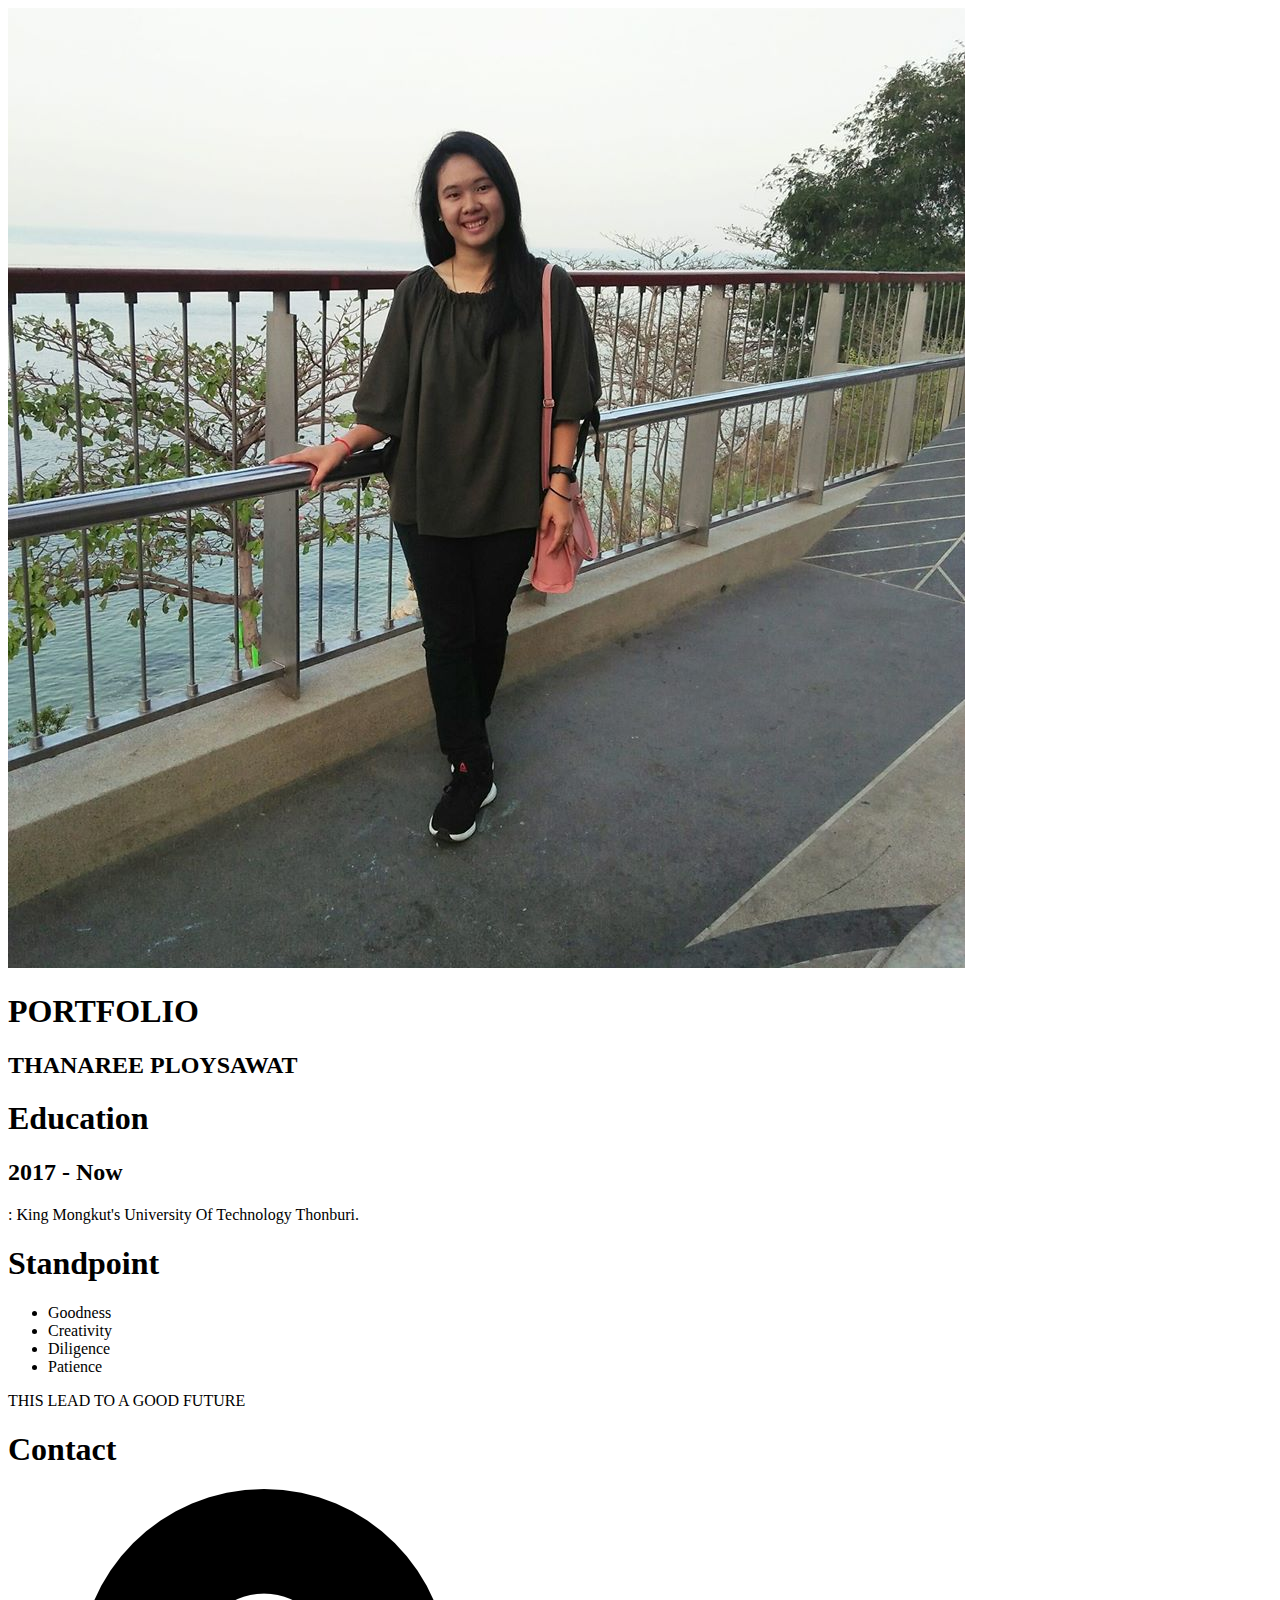
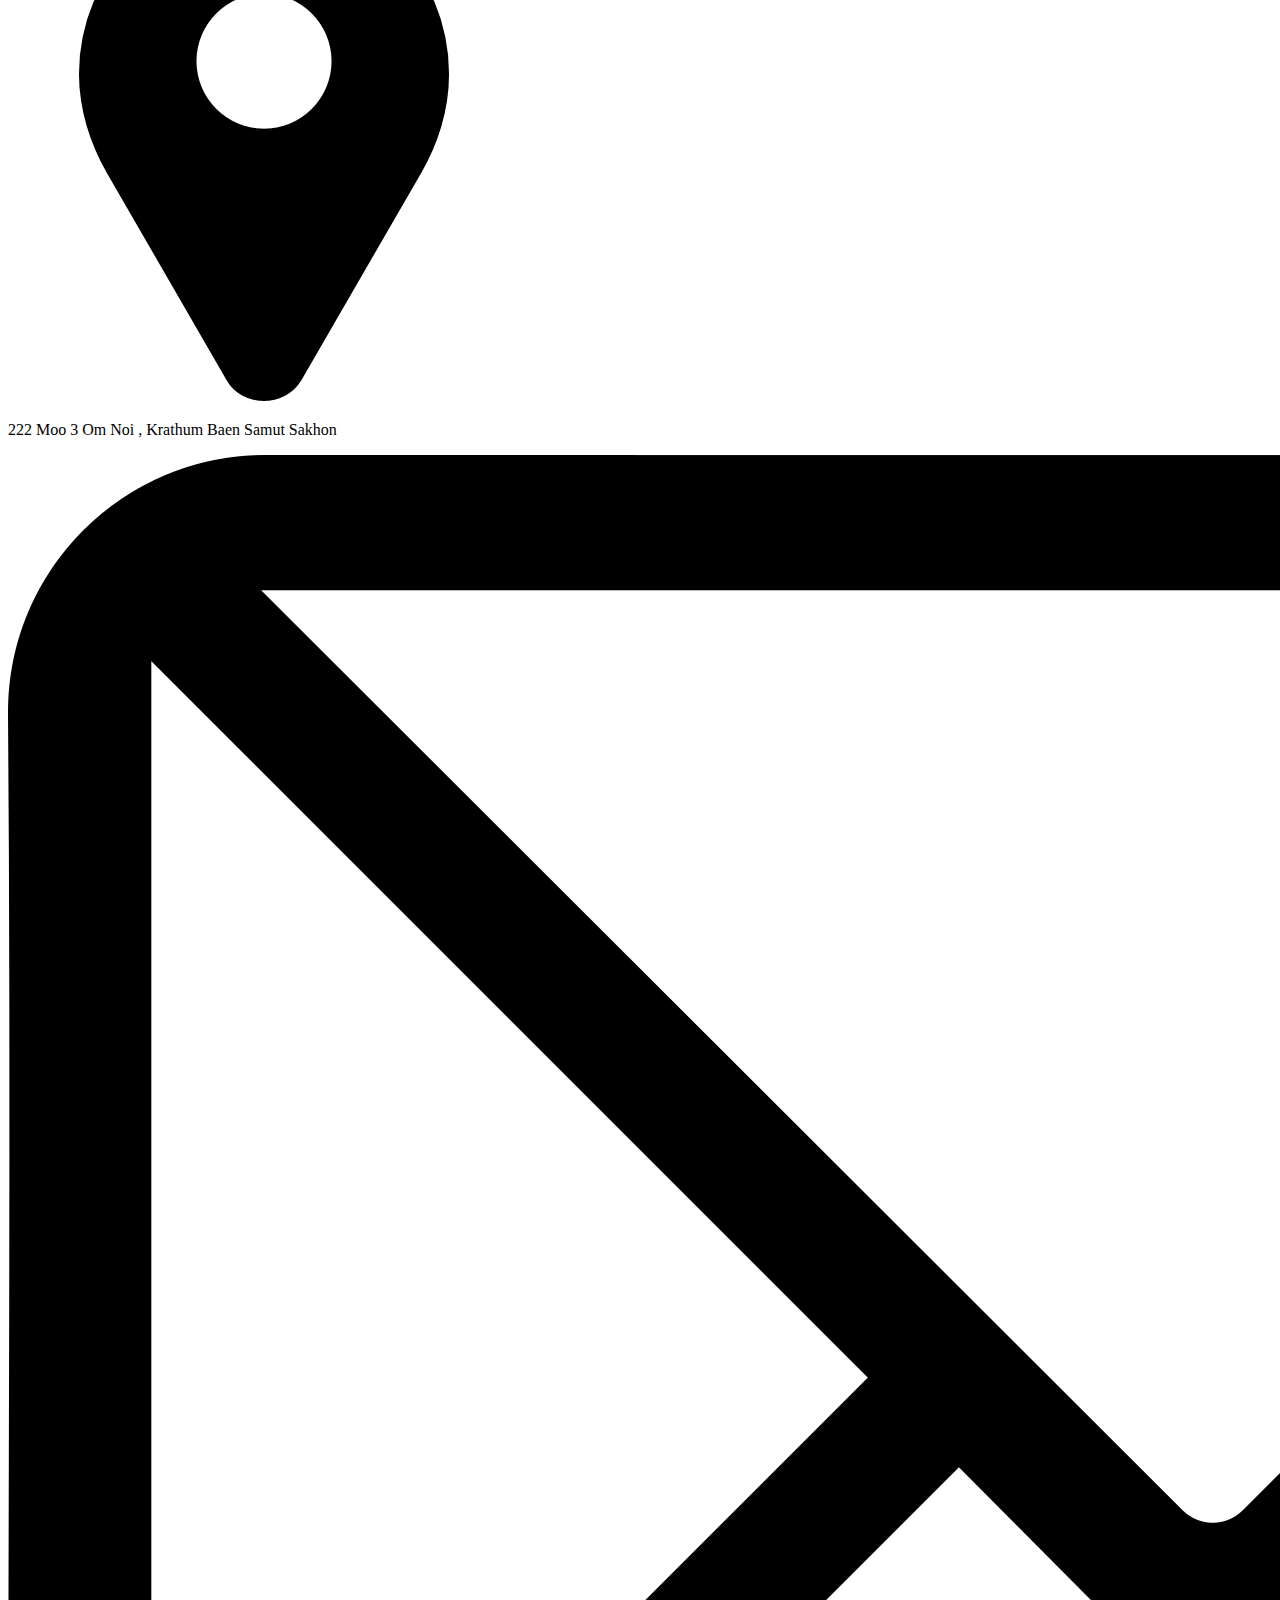
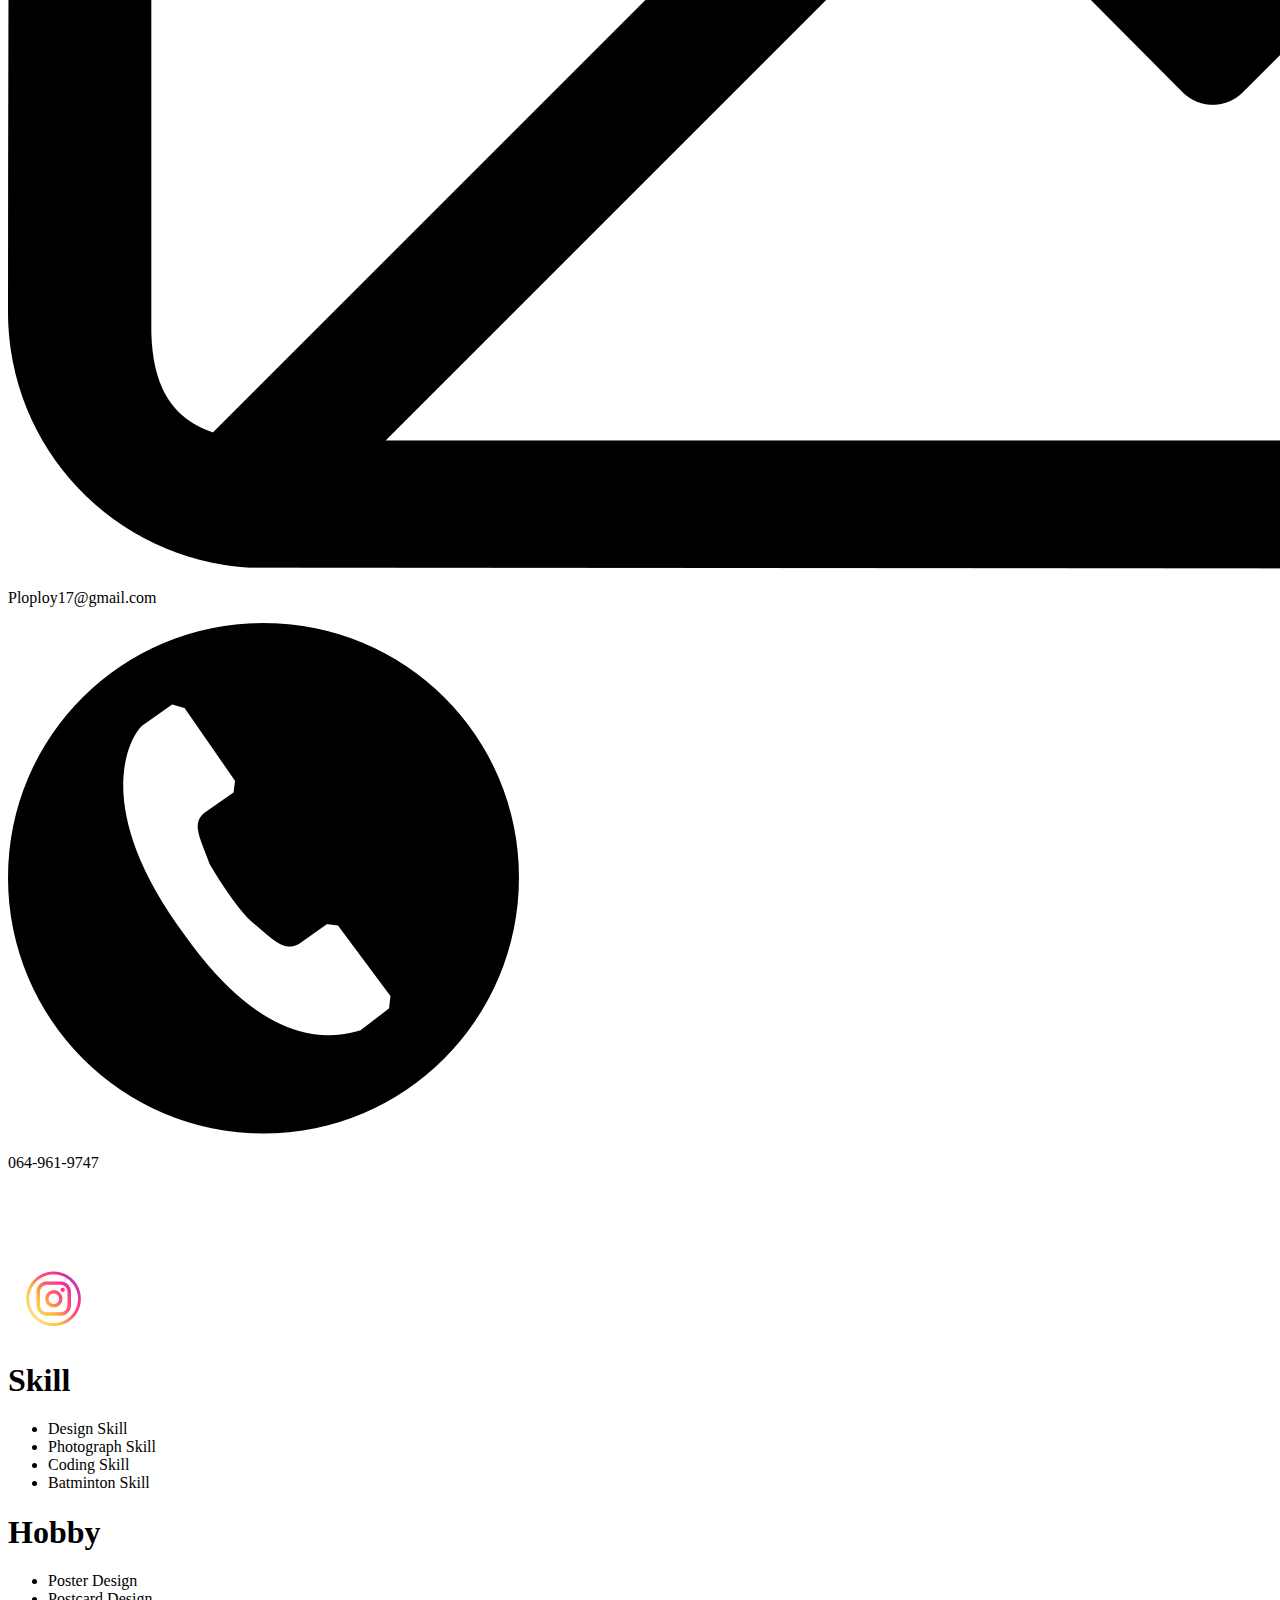
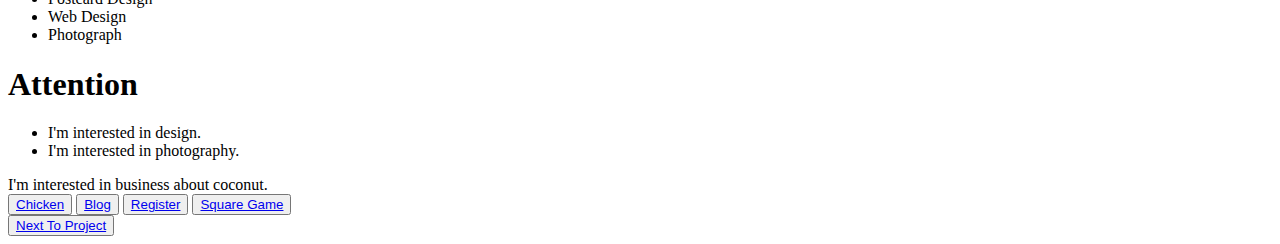
==== index.html @ 069c1ea9 "Create index.html" ====
<!DOCTYPE html>
<html lang="en">
<head>
    <meta charset="UTF-8">
    <meta name="viewport" content="width=device-width, initial-scale=1.0">
    <meta http-equiv="X-UA-Compatible" content="ie=edge">
    <title>Portfolio</title>
    <link rel="stylesheet" href="style.css">
    <link rel="stylesheet" href="index_chicken.html">
    <link rel="stylesheet" href="index_blogger.html">
    <link rel="stylesheet" href="register.html">
    <link rel="stylesheet" href="index_game.html">
    <link rel="stylesheet" href="index-project.html">
</head>
<body>
       <div class="grid-container">
          <div class="container-top">
            <div class="img-ploy">
                <img src="ploploy.jpg" alt="Thanaree" title="Thanaree Ploysawat">
                <h1>PORTFOLIO</h1>    
            </div>
           <h2>THANAREE PLOYSAWAT</h2>
           </div>
        
           <div class="container-left">
               <h1>Education</h1>
               <div class="text1">
                  <h2>2017 - Now </h2>
                  <p>: King Mongkut's University Of Technology Thonburi.</p> 
               </div>

               <h1>Standpoint</h1>
               <div class="text2">
                 <ul>
                    <li>Goodness</li>
                    <li>Creativity</li>
                    <li>Diligence</li>
                    <li>Patience</li>
                 </ul>
                 <p>THIS LEAD TO A GOOD FUTURE</p>
               </div>
            
                <h1>Contact</h1>
                <div class="text3">

                  <div id="location">
                     <img src="location.png" alt=" ">
                     <p>222 Moo 3 Om Noi , Krathum Baen Samut Sakhon </p>
                  </div>

                   <div id="mail">
                     <img src="icon-mail.png" alt=" " >
                     <p> Ploploy17@gmail.com</p>
                   </div>

                   <div id="Mobile">
                     <img src="icon-telephone.png" alt=" " >
                     <p> 064-961-9747</p>
                   </div>

                <div class="text3-link">
                   <div id="face">
                  <a href="https://www.facebook.com/profile.php?id=100011615402505">
                  <img src="face.png">    
                  </a>
                  </div>
                   
                  <div id="ig">
                  <a href="https://www.instagram.com/">
                  <img src="IG.png">
                  </a>
                  </div>

               </div>
            </div>
            </div>
       
            <div class="container-right">
               <h1>Skill</h1>
               <div class="text4">
                  <ul>
                     <li>Design Skill</li>
                     <li>Photograph Skill</li>
                     <li>Coding Skill</li>
                     <li>Batminton Skill</li>
                     </ul>
               </div>

               <h1>Hobby</h1>
               <div class="text5">
                  <ul>
                     <li>Poster Design</li>
                     <li>Postcard Design</li>
                     <li>Web Design</li>
                     <li>Photograph</li>
                  </ul>
                     
               </div>

               <h1>Attention</h1>
               <div class="text6">
                  <div class="textdesign">
                     <ul>
                        <li>I'm interested in design.</li>
                        <li>I'm interested in photography.</li>
                     </ul>
                  </div>
                  <div class="textcoconut">
                  I'm interested in business about coconut.
                  </div>
                </div> 

                <div class="assignment4">
                  <button class="button-assign"><a href="index_chicken.html">Chicken</a></button>
                  <button class="button-assign"><a href="index_blogger.html">Blog</a></button>
                  <button class="button-assign"><a href="register.html">Register</a></button>
                  <button class="button-assign"><a href="index_game.html">Square Game</a></button>
               </div>
                
                <div class="link-project">
                  <button class="button-next"><a href="index-project.html">Next To Project</a></button>
                </div>
            </div>

 </div>
</body>
</html>
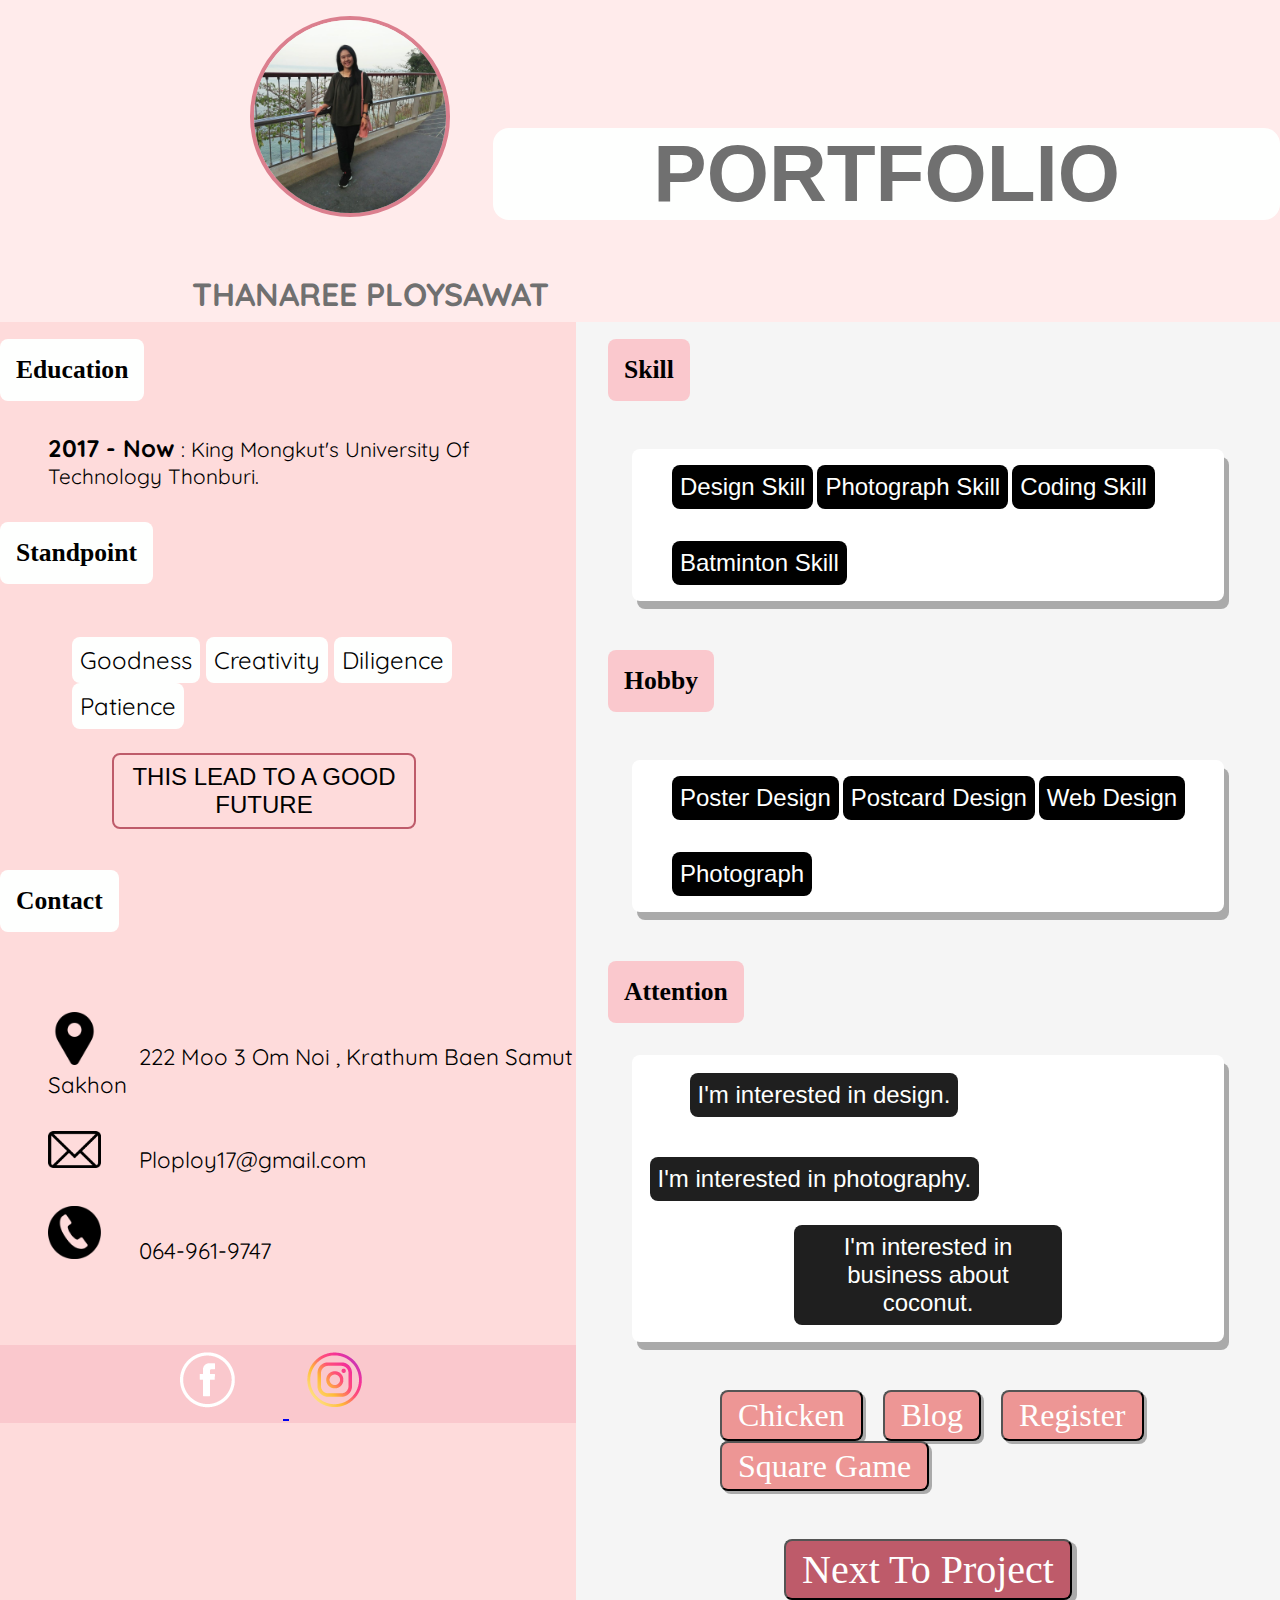
==== commit 48e767bc: "Update index.html" ====
--- a/index.html
+++ b/index.html
@@ -4,7 +4,7 @@
     <meta charset="UTF-8">
     <meta name="viewport" content="width=device-width, initial-scale=1.0">
     <meta http-equiv="X-UA-Compatible" content="ie=edge">
-    <title>Portfolio</title>
+    <title>Portfolio-Thanaree</title>
     <link rel="stylesheet" href="style.css">
     <link rel="stylesheet" href="index_chicken.html">
     <link rel="stylesheet" href="index_blogger.html">
--- a/style.css
+++ b/style.css
@@ -0,0 +1,899 @@
+@import url('https://fonts.googleapis.com/css?family=BenchNine&display=swap');
+@import url('https://fonts.googleapis.com/css?family=Kanit&display=swap');
+@import url('https://fonts.googleapis.com/css?family=Quicksand&display=swap');
+
+body{
+    width: 100%;
+    height: 100%;
+    margin: 0;
+    padding: 0;
+    overflow-x: hidden;
+    
+}
+/*ด้านบนสุด*/
+
+.container-top h2{
+    font-size: 2rem;
+    font-family: 'Quicksand', sans-serif;
+    color: #707070;
+    padding-left: 12rem;
+    margin-top: 0rem;
+    margin-bottom: 0.5rem;
+    display: inline-block;
+}
+.img-ploy {
+    text-align: right;  
+    display: inline-block;
+}
+
+.img-ploy img{
+    border-radius: 50%;
+    border: 0.3rem solid #DB7F8E;
+    margin-top: 1rem;
+    margin-left: 250px;
+    margin-bottom: 1rem;
+    width: 15%;
+    height: 15%;
+    float: left;
+}
+.img-ploy h1{
+    font-size: 5rem;
+    color: #707070;
+    padding-left: 10rem;
+    padding-right: 10rem;
+    background-color: #FEFFFE;
+    border-radius: 1rem;
+    margin-top: 8rem;
+    display: inline-block;
+  }
+
+  /*container-left*/
+  .container-left h1{
+    font-size: 1.6rem;
+    font-family: 'Bebas Neue', cursive;
+    color: black;
+    padding: 1rem;
+    margin-bottom: 2rem;
+    margin-right: 35rem;
+    border-radius: 0.5rem;
+    background-color: #FEFFFE;
+    display: inline-block;
+}
+.text1{
+    font-size: 1.3rem;
+    font-family: 'Quicksand', sans-serif;
+    margin-left: 3rem;
+    margin-bottom: 1rem;
+}
+.text1 h2 {
+    font-size: 1.5rem;
+   display: inline;
+}
+.text1 p{
+    display: inline;
+}
+.text2{
+    font-size: 1.3rem;
+    font-family: Arial, Helvetica, sans-serif;
+    margin-right: 5rem;
+    margin-left: 2rem;
+    margin-bottom: 1rem; 
+}
+.text2 p{
+    font-size: 1.5rem;
+    padding: 0.5rem;
+    margin-left: 5rem;
+    margin-right: 5rem ;
+    font-family: Arial, Helvetica, sans-serif;
+    border-radius: 0.5rem;
+    border: 2px solid #BE5B6A;
+    text-align: center;
+}
+.text2 li {
+    font-size: 1.5rem;
+    font-family: 'Quicksand', sans-serif;
+    padding: 0.5rem;
+    border-radius: 0.5rem;
+    background-color: #FEFFFE;
+    display: inline-block;
+}
+#location{
+    margin-left: 3rem;
+    margin-bottom: 2rem;
+}
+#location img{
+    width: 10%;
+    height: 10%;
+    margin-right: 2rem;
+    display: inline;
+}
+#location p {
+    display: inline;
+}
+#mail{
+    margin-left: 3rem;
+    margin-bottom: 2rem;
+}
+#mail img{
+    width: 10%;
+    height: 10%;
+    margin-right: 2rem;
+    display: inline;
+}
+#mail p{
+    display: inline;
+}
+#Mobile{
+    margin-left: 3rem;
+    margin-bottom: 5rem;
+}
+#Mobile img {
+    width: 10%;
+    height: 10%;
+    margin-right: 2rem;
+    display: inline;
+}
+#Mobile p {
+    display: inline;
+}
+.text3{
+    font-size: 1.4rem;
+    font-family: 'Quicksand', sans-serif;
+    margin-top: 3rem;
+}
+.text3-link{
+    text-align: center;
+    background-color: #FAC8CD;
+}
+.text3-link img {
+    margin-right: 2rem;
+}
+#face{
+    display: inline;
+}
+#ig{
+    display: inline;
+}
+
+/*container-right*/
+.container-right h1{
+    font-size: 1.6rem;
+    font-family: 'Bebas Neue', cursive;
+    color:black;
+    padding: 1rem;
+    margin-left: 2rem;
+    margin-right: 42rem;
+    margin-bottom: 2rem;
+    border-radius: 0.5rem;
+    text-align: center;
+    background-color: #FAC8CD;
+    display: inline-block;
+}
+.text4 {
+    margin-left: 3.5rem;
+    margin-right: 3.5rem;
+    margin-bottom: 2rem;
+    border-radius: 0.5rem;
+    background-color:white;
+    box-shadow: 5px 8px #aaaaaa;
+}
+.text4 li {
+    font-size: 1.5rem;
+    color: #FEFFFE;
+    font-family: Arial, Helvetica, sans-serif;
+    padding: 0.5rem;
+    margin-top: 1rem;
+    margin-bottom: 1rem;
+    border-radius: 0.5rem;
+    background-color: #000000;
+    display: inline-block;
+}
+.text5 {
+    margin-left: 3.5rem;
+    margin-right: 3.5rem;
+    margin-bottom: 2rem;
+    border-radius: 0.5rem;
+    background-color:white;
+    box-shadow: 5px 8px #aaaaaa;
+}
+.text5 li {
+    font-size: 1.5rem;
+    color: #FEFFFE;
+    font-family: Arial, Helvetica, sans-serif;
+    padding: 0.5rem;
+    margin-top: 1rem;
+    margin-bottom: 1rem;
+    border-radius: 0.5rem;
+    background-color: #000000;
+    display: inline-block;
+}
+.text6{
+    font-size: 1.5rem;
+    font-family: Arial, Helvetica, sans-serif;
+    padding : 0.1rem;
+    margin-left: 3.5rem;
+    margin-right: 3.5rem;
+    margin-bottom: 2rem;
+    border-radius: 0.5rem;
+    background-color:white;
+    box-shadow: 5px 8px #aaaaaa;
+}
+.textdesign ul{
+    display: inline;
+}
+.textdesign li{
+    color: #FEFFFE;
+    padding: 0.5rem;
+    margin-top: 1rem;
+    margin-left: 1rem;
+    margin-right: 0.5rem;
+    margin-bottom: 1.5rem;
+    text-align: center;
+    border-radius: 0.5rem;
+    background-color: #1f1f1f;
+    display: inline-block; 
+}
+.textcoconut{
+    color: #FEFFFE;
+    padding: 0.5rem;
+    margin-left: 10rem;
+    margin-bottom: 1rem;
+    margin-right: 10rem;
+    text-align: center;
+    border-radius: 0.5rem;
+    background-color: #1f1f1f;
+}
+.link-project{
+    text-align: center;
+}
+.assignment4{
+    margin-left: 9rem;
+    margin-top: 3rem;
+    margin-bottom: 3rem; 
+}
+.button-assign{
+    padding: 0.3rem;
+    padding-left: 1rem;
+    padding-right: 1rem;
+    margin-right: 1rem;
+    background-color:#ED9695;
+    border-radius: 0.5rem;
+    box-shadow: 3px 3px #aaaaaa;
+}
+.button-assign a{
+    color: #FEFFFE;
+    font-size: 2rem;
+    font-family: 'Bebas Neue', cursive;
+    text-decoration: none;
+  }
+.button-next{
+    padding: 0.3rem;
+    padding-left: 1rem;
+    padding-right: 1rem;
+    background-color:#BE5B6A;
+    border-radius: 0.5rem;
+    box-shadow: 5px 3px #aaaaaa;
+  }
+.button-next a{
+    color: #FEFFFE;
+    font-size: 2.5rem;
+    font-family: 'Bebas Neue', cursive;
+    text-decoration: none;
+  }
+a:hover{
+    color: rgb(248, 198, 198)
+  }
+
+
+/*เริ่มgrid*/
+.grid-container{
+    display: grid;
+    grid-template-columns: 45% 55%;
+}
+.container-top{
+    grid-column: 1 / span 2;
+    width: 100%;
+    height: 100%;
+    font-family: Helvetica,Arial , sans-serif;
+    background-color: #FFEBEB;
+    display: block;
+}
+.container-left{
+    grid-column: 1 / span 1;
+    width: 100%;
+    height: 100%;
+    background-color: #FEDBDB;
+    display: block;
+}
+.container-right{
+    grid-column: 2 / span 1;
+    /*width: 100%;
+    height: 100%;*/
+    background-color: whitesmoke;
+    display: block;
+}
+
+@media only screen and (max-width: 768px) {
+	.grid-container {
+		grid-template-columns: 50% 50%;
+    }
+    .container-top{
+        grid-column: 1 / span 2;   
+    }
+    .container-left{
+        grid-column: 1 / span 1;
+    }
+    .container-right{
+        grid-column: 2 / span 1;
+    }
+    .container-top h2{
+        font-size: 1.5rem;
+        padding-left: 2rem;
+    }
+    .img-ploy img{
+        margin-left: 4rem;
+        width: 25%;
+        height: 25%;
+        float: left;
+    }
+    .img-ploy h1{
+        font-size: 3rem;
+        color: #707070;
+        padding-left: 2rem;
+        padding-right: 2rem;
+      }
+
+    /*container-left*/
+    .container-left h1{
+        font-size: 1.3rem;
+    }
+    .text1{
+        font-size: 1.2rem;
+        margin-left: 1.5rem;
+    }
+    .text1 h2 {
+        font-size: 1.2rem;
+    }
+    .text2{
+        font-size: 0.1rem;
+        margin-right: 0rem;
+        margin-left: 0rem;
+        margin-bottom: 1rem; 
+    }
+    .text2 p{
+        font-size: 1.2rem;
+        padding: 0.5rem;
+        margin-left: 1rem;
+        margin-right: 1rem ;
+    }
+    .text2 li {
+        font-size: 0.8rem;
+        margin-right: 0.2rem;
+        padding: 0.5rem;
+    }
+    .text3{
+        font-size: 1.4rem;
+        margin-top: 1rem;
+    }
+    .text3-link{
+        text-align: center;
+        background-color: #FAC8CD;
+    }
+    .text3-link img {
+        margin-right: 2rem;
+    }
+    #location{
+        margin-left: 2rem;
+    }
+    #mail{
+        margin-left: 2rem;
+    }
+    #Mobile{
+        margin-left: 2rem;
+        margin-bottom: 6rem;
+    }
+
+    /*container-right*/
+    .container-right h1{
+        font-size: 1.3rem;
+        margin-bottom: 0rem;
+    }
+    .text4 {
+        margin-left: 2rem;
+        margin-right: 2rem; 
+    }
+    .text4 li {
+        font-size: 1rem;
+        margin-top: 1rem;
+    }
+    .text5 {
+        margin-left: 2rem;
+        margin-right: 1rem; 
+    }
+    .text5 li {
+        font-size: 1rem;
+        margin-top: 1rem;
+    }
+    .text6{
+       margin-left: 2rem;
+        margin-right: 2rem;
+        margin-top: 1rem;
+        margin-bottom: 0.5rem;
+    }
+    .textdesign li{
+        font-size: 1rem;
+        margin-top: 0rem;
+        margin-left: 0rem;
+        margin-right: 0rem;
+        margin-bottom: 1rem;
+    }
+    .textcoconut{
+        font-size: 1rem;
+        margin-left: 1rem;
+        margin-right: 1rem;
+    }
+    .link-project{
+        text-align: center;
+    }
+    .assignment4{
+        margin-left: 1rem;
+        margin-top: 1rem;
+        margin-bottom: 1rem; 
+    }
+    .button-assign{
+        padding: 0.2rem;
+        padding-left: 1rem;
+        padding-right: 1rem;
+        margin-right: 0rem;
+    }
+    .button-assign a{
+        font-size: 1rem;
+      }
+    .button-next{
+        padding: 0.3rem;
+      }
+    .button-next a{
+        font-size: 1.5rem;
+      }
+}
+
+@media only screen and (max-width: 500px) {
+	.grid-container {
+		grid-template-columns: auto;
+    }
+    .container-top{
+        grid-column: 1 / span 1;
+      
+    }
+    .container-left{
+        grid-column: 1 / span 1;
+      
+    }
+    .container-right{
+        grid-column: 1 / span 1; 
+        
+    }
+    .container-top h2{
+        font-size: 1.2rem;
+        padding-left: 2rem;
+        
+    }
+    .img-ploy{
+        margin-right: 19.2rem;
+    }
+    .img-ploy img{
+        margin-left: 3rem;
+        width: 30%;
+        height: 30%;
+        float: left;
+    }
+    .img-ploy h1{
+        font-size: 2.3rem;
+        
+        padding-left: 1.5rem;
+        padding-right: 1.5rem;
+        
+    }
+
+      /*container-left*/
+    .container-left h1{
+        font-size: 1rem;
+        
+    }
+    .text1{
+        font-size: 1rem;
+        margin-left: 2.5rem;
+        margin-right: 20rem;
+        
+    }
+    .text1 h2 {
+        font-size: 1rem;
+    }
+    .text2{
+        font-size: 0.1rem;
+        margin-right: 20rem;
+        margin-left: 1rem;
+        margin-bottom: 1rem; 
+    }
+    .text2 p{
+        font-size: 0.8rem;
+        padding: 0.5rem;
+        margin-left: 3rem;
+        margin-right: 2rem ;
+    }
+    .text2 li {
+        font-size: 1rem;
+        margin-right: 0.2rem;
+        padding: 0.5rem;
+    }
+    .text3{
+        font-size: 1rem;
+       
+        margin-top: 1rem;
+       
+    }
+    .text3-link{
+        margin-right: 19.3rem;
+    }
+    .text3-link img {
+        margin-right: 2rem;
+    }
+    #location{
+        margin-left: 2rem;
+        margin-right: 20rem;
+    }
+    #mail{
+        margin-left: 2rem;
+        margin-right: 20rem;
+    }
+    #Mobile{
+        margin-left: 2rem;
+        margin-right: 20rem;
+        margin-bottom: 3rem;
+    }
+    #location img{
+        width: 10%;
+        height: 10%;
+    }
+    #mail img{
+        width: 10%;
+        height: 10%;
+    }
+    #Mobile img {
+        width: 10%;
+        height: 10%;
+    }
+
+    /*container-right*/
+    .container-right h1{
+        font-size: 1rem;
+    }
+    .text4 {
+        margin-left: 5rem;
+        margin-right: 26rem;
+        
+    }
+    .text4 li {
+        font-size: 0.9rem;
+    }
+    .text5 {
+        margin-left: 5rem;
+        margin-right: 26rem;
+    }
+    .text5 li {
+        font-size: 0.9rem;
+    }
+    .text6{
+        margin-left: 5rem;
+        margin-right: 24rem;
+        
+    }
+    .textdesign ul{
+        
+        display: block;
+    }
+    .textdesign li{
+        font-size: 0.9rem;
+        margin-left: 2rem;
+    }
+    .textcoconut{
+        font-size: 0.9rem;
+    }
+    .assignment4{
+        margin-left: 6rem;
+        margin-right: 20rem;
+    }
+    .button-assign{
+        padding: 0.3rem;
+       margin-right: 1rem;
+    }
+    .button-assign a{
+        font-size: 1.1rem;
+    }
+    .link-project{
+        margin-left: 5rem;
+        margin-right: 24rem;
+    }
+    .button-next{
+        padding: 0.3rem;
+    }
+    .button-next a{
+        font-size: 1.3rem;
+    }
+}
+
+
+/*ส่วนของProject*/
+.box_top h1{
+    font-size: 5rem;
+    text-align: center;
+    color: #707070;
+    font-family: Helvetica,Arial , sans-serif; 
+}
+.project1-left img{
+    width: 80%;
+    height: 40%;
+    margin-top: 10rem;
+    margin-left: 2rem;
+}
+#img1_container img{
+    width: 40%;
+    height: 40%;
+    margin-top: 2rem;
+    margin-left: 14rem;
+}
+.text-uselessbox{
+    font-family: 'Quicksand', sans-serif;
+    color: aliceblue;
+    margin-left: 1rem;
+}
+.text-uselessbox h2{
+    font-size: 2rem;
+    text-align: center;
+    border: 2px solid #FFC64F;
+    margin-left: 15rem;
+    margin-right: 15rem;
+}
+.text-uselessbox p{
+    font-size: 1rem;
+}
+.project1-right img{
+    width: 80%;
+    height: 40%;
+    margin-top: 10rem;
+    margin-left: 2.5rem;
+}
+
+#p1 img{
+    width: 55%;
+    height: 55%;
+    padding-bottom: 0.5rem;
+    margin-top: 1.5rem;
+    margin-left: 5rem;
+}
+#p2 img{
+    width: 55%;
+    height: 55%;
+    margin-left: 5rem;
+    margin-bottom: 0.5rem;
+}
+#img2_container img{
+    width: 40%;
+    height: 40%;
+    margin-top: 2rem;
+    margin-left: 14rem;
+}
+.text-temperature{
+    font-family: 'Quicksand', sans-serif;
+    color: aliceblue;
+    margin-left: 1rem;
+}
+.text-temperature h2{
+    font-size: 2rem;
+    text-align: center;
+    border: 2px solid #FFC64F;
+    margin-left: 10rem;
+    margin-right: 10rem;
+}
+.text-temperature p{
+    font-size: 1rem;
+}
+.project2-right img{
+    width: 80%;
+    height: 60%;
+    margin-top: 7rem;
+    margin-left: 2.5rem;
+}
+.b_port{
+	padding: 0.3rem;
+    padding-left: 1rem;
+    padding-right: 1rem;
+    background-color:#000000;
+    border-radius: 0.5rem;
+    box-shadow: 5px 3px #696868;
+}
+.b_port a{
+	color: #FEFFFE;
+    font-size: 1.5rem;
+    font-family: 'Bebas Neue', cursive;
+    text-decoration: none;
+}
+a:hover{
+    color: wheat
+  }
+.grid-box{
+    display: grid;
+    grid-template-columns: 25% auto 25%;
+    grid-gap: 5px;
+    background-color: #2c2b2b;
+}
+
+.box_top{
+    grid-column: 1 / span 3;
+    background-color:#FFEBEB ;
+    border-left: 24rem solid #AD6A6C;
+    border-right: 24rem solid #AD6A6C;
+    margin-bottom: 2rem;
+}
+.project1-left{
+    grid-column: 1 / span 1;
+    background-color:#1f1f1f ;
+    border-radius: 2rem;
+    border: 2px solid #FFE347;
+}
+.project1-medium{
+    grid-column: 2 / span 1;
+    background-color:#1f1f1f ;
+    border-radius: 2rem;
+    border: 2px solid #FC2F00;
+}
+.project1-right{
+    grid-column: 3 / span 1;
+    background-color:#1f1f1f ;  
+    border-radius: 2rem;
+    border: 2px solid #FFE347;
+}
+.project2-left{
+    grid-column: 1 / span 1;
+    background-color:#1f1f1f ;
+    border-radius: 2rem;
+    border: 2px solid #FC2F00;
+}
+.project2-medium{
+    grid-column: 2 / span 1;
+    background-color:#1f1f1f ;
+    border-radius: 2rem;
+    border: 2px solid #FFE347;
+}
+.project2-right{
+    grid-column: 3 / span 1;
+    background-color:#1f1f1f ;  
+    border-radius: 2rem;
+    border: 2px solid #FC2F00;
+}
+#back_port{
+    grid-column: 2 / span 3;
+    margin-top: 1rem;
+    margin-left: 18rem;
+    margin-bottom: 1rem;
+}
+
+@media only screen and (max-width: 500px) {
+	.grid-box {
+		grid-template-columns: auto;
+    }
+    .box_top{
+        grid-column: 1 / span 1;
+        background-color:#FFEBEB ;
+        border-left: 5rem solid #AD6A6C;
+        border-right: 5rem solid #AD6A6C;
+        margin-bottom: 2rem;
+        margin-right: 0rem;
+    }
+    .project1-left{
+        grid-column: 1 / span 1;
+        margin-right: 3rem;
+        margin-left: 2rem;
+        margin-bottom: 1rem;
+    }
+    .project1-medium{
+        grid-column: 1 / span 1;
+        margin-right: 3rem;
+        margin-left: 2rem;
+        margin-bottom: 1rem;
+        
+    }
+    .project1-right{
+        grid-column: 1 / span 1;
+        margin-right: 3rem;
+        margin-left: 2rem;
+        margin-bottom: 1rem;
+    }
+    .project2-left{
+        grid-column: 1 / span 1;
+        margin-right: 3rem;
+        margin-left: 2rem;
+        margin-bottom: 1rem;
+    }
+    .project2-medium{
+        grid-column: 1 / span 1;
+        margin-right: 3rem;
+        margin-left: 2rem;
+        margin-bottom: 1rem;
+    }
+    .project2-right{
+        grid-column: 1 / span 1;
+        margin-right: 3rem;
+        margin-left: 2rem;
+        margin-bottom: 1rem;
+    }
+    #back_port{
+        grid-column: 1 / span 1;
+        margin-left: 9rem;
+        margin-right: 5rem;
+        
+    }
+    .box_top h1{
+        font-size: 3rem;  
+    }
+    .project1-left img{
+        width: 50%;
+        height: 10%;
+        margin-top: 2rem;
+        margin-left: 6.5rem;
+        margin-bottom: 2rem;
+    }
+    #img1_container img{
+        width: 50%;
+        height: 10%;
+        margin-left: 6.5rem;
+    }
+    .text-uselessbox{
+        margin-left: 1rem;
+    }
+    .text-uselessbox h2{
+        margin-left: 4rem;
+        margin-right: 4rem;
+    }
+    .text-uselessbox p{
+        font-size: 0.8rem;
+    }
+    .project1-right img{
+        width: 50%;
+        height: 10%;
+        margin-top: 2rem;
+        margin-left: 6.5rem;
+        margin-bottom: 2rem;
+    }
+    #p1 img{   
+        margin-left: 6rem;
+    }
+    #p2 img{
+        margin-left: 6rem;
+    }
+    #img2_container img{
+        width: 50%;
+        height: 10%;
+        margin-left: 6.5rem;
+    }
+    .text-temperature{
+        margin-left: 1rem;
+    }
+    .text-temperature h2{
+        font-size: 1.5rem;
+        margin-left: 1rem;
+        margin-right: 1rem;
+    }
+    .text-temperature p{
+        font-size: 0.8rem;
+    }
+    .project2-right img{
+        width: 50%;
+        height: 10%;
+        margin-top: 2rem;
+        margin-left: 6.5rem;
+        margin-bottom: 1rem;
+    }
+}
+
+
